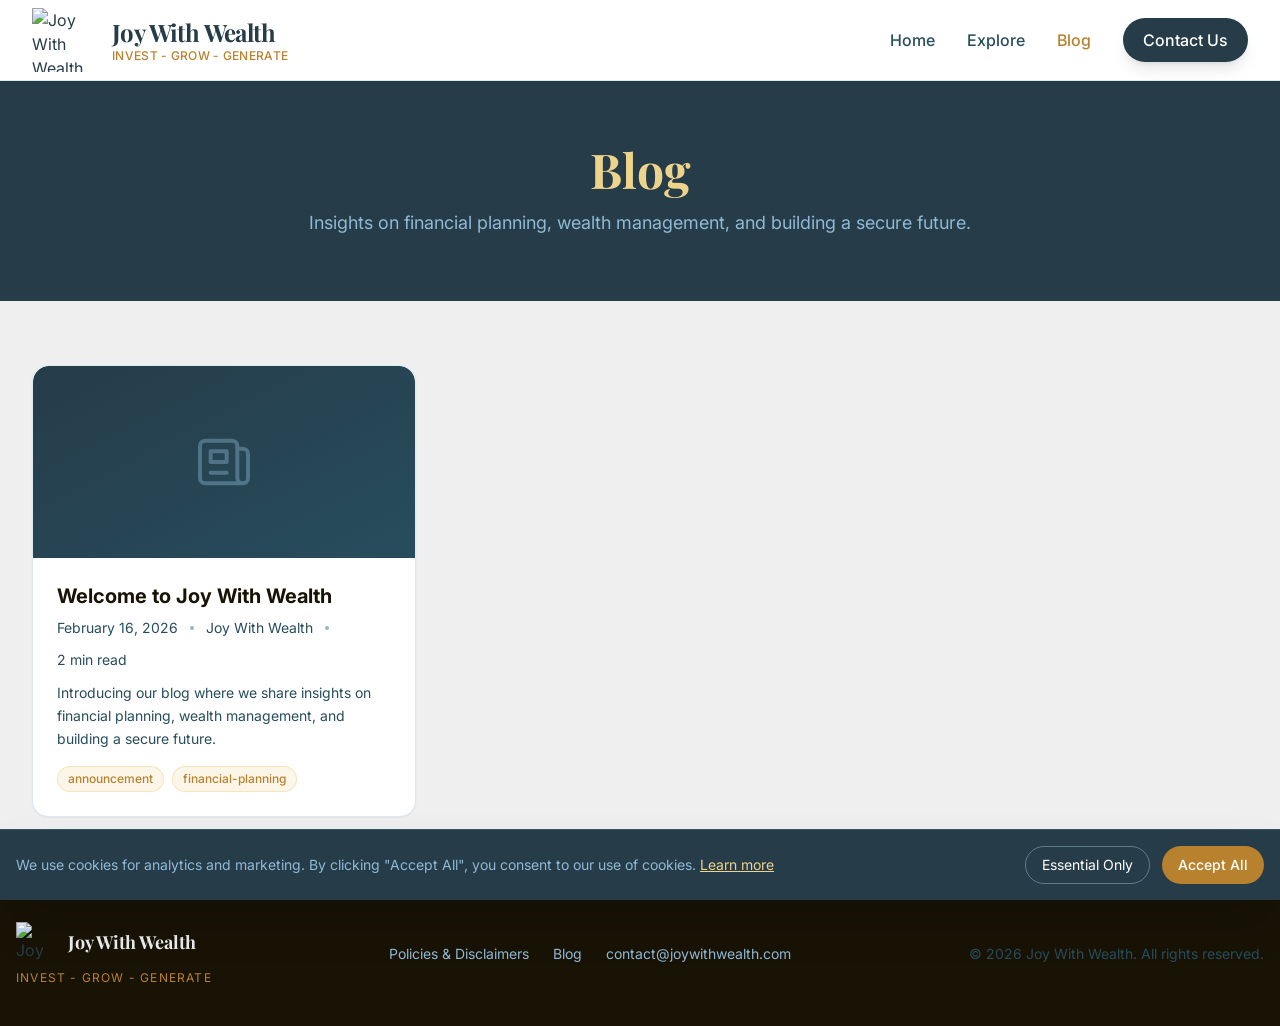
==== blog/index.html @ 0e6ab683 "Initial site content Static site with homepage, explore, blog, policies, and 404 pages. Blog uses cl" ====
<!DOCTYPE html>
<html lang="en">
<head>
    <meta charset="UTF-8">
    <meta name="viewport" content="width=device-width, initial-scale=1.0">
    <title>Blog - Joy With Wealth</title>
    <meta name="description" content="Insights on financial planning, wealth management, and building a secure future from Joy With Wealth.">
    <meta name="robots" content="index, follow">
    <link rel="canonical" href="https://joywithwealth.com/blog/">

    <!-- Open Graph -->
    <meta property="og:title" content="Blog - Joy With Wealth">
    <meta property="og:description" content="Insights on financial planning, wealth management, and building a secure future.">
    <meta property="og:type" content="website">
    <meta property="og:url" content="https://joywithwealth.com/blog/">
    <meta property="og:site_name" content="Joy With Wealth">

    <!-- Tailwind CSS -->
    <script src="/assets/js/tailwind.js"></script>
    <script src="/assets/js/tailwind-config.js"></script>

    <!-- Google Fonts -->
    <link rel="preconnect" href="https://fonts.googleapis.com">
    <link rel="preconnect" href="https://fonts.gstatic.com" crossorigin>
    <link href="https://fonts.googleapis.com/css2?family=Inter:wght@300;400;600&family=Playfair+Display:wght@700&display=swap" rel="stylesheet">

    <style>
        html { scroll-behavior: smooth; }
        ::-webkit-scrollbar { width: 10px; }
        ::-webkit-scrollbar-track { background: #EFEFEF; }
        ::-webkit-scrollbar-thumb { background: #90B9D5; border-radius: 5px; }
        ::-webkit-scrollbar-thumb:hover { background: #548DB3; }
    </style>
</head>
<body class="bg-off-white text-tar-blue font-sans selection:bg-honey-bronze selection:text-pitch-black">

    <!-- Navigation -->
    <nav class="sticky top-0 z-50 bg-pure-white/95 backdrop-blur-sm shadow-sm border-b border-powder-blue/30">
        <div class="max-w-7xl mx-auto px-4 sm:px-6 lg:px-8">
            <div class="flex justify-between items-center h-20">
                <div class="flex items-center gap-4">
                    <div class="w-16 h-16 flex-shrink-0">
                        <img src="/assets/images/logonew.svg" alt="Joy With Wealth logo" width="64" height="64">
                    </div>
                    <div class="flex flex-col">
                        <a href="/" class="font-serif text-2xl font-bold text-tar-blue tracking-tight">Joy With Wealth</a>
                        <span class="text-xs font-medium text-dark-goldenrod tracking-wide uppercase">Invest - Grow - Generate</span>
                    </div>
                </div>
                <div class="hidden md:flex space-x-8 items-center">
                    <a href="/" class="text-charcoal-blue hover:text-dark-goldenrod font-medium transition-colors duration-200">Home</a>
                    <a href="/explore/" class="text-charcoal-blue hover:text-dark-goldenrod font-medium transition-colors duration-200">Explore</a>
                    <a href="/blog/" class="text-dark-goldenrod font-medium transition-colors duration-200">Blog</a>
                    <a href="/#contact" class="px-5 py-2.5 bg-tar-blue text-pure-white rounded-full font-medium hover:bg-charcoal-blue transition-colors shadow-lg hover:shadow-xl transform hover:-translate-y-0.5 duration-200">Contact Us</a>
                </div>
                <div class="md:hidden flex items-center">
                    <button id="mobile-menu-btn" class="text-tar-blue hover:text-dark-goldenrod focus:outline-none" aria-label="Toggle menu">
                        <svg class="h-8 w-8" fill="none" viewBox="0 0 24 24" stroke="currentColor">
                            <path stroke-linecap="round" stroke-linejoin="round" stroke-width="2" d="M4 6h16M4 12h16M4 18h16"/>
                        </svg>
                    </button>
                </div>
            </div>
        </div>
        <div id="mobile-menu" class="hidden md:hidden bg-pure-white border-t border-powder-blue/20">
            <div class="px-4 pt-2 pb-6 space-y-2 shadow-inner">
                <a href="/" class="block px-3 py-3 text-base font-medium text-tar-blue hover:bg-off-white hover:text-dark-goldenrod rounded-md">Home</a>
                <a href="/explore/" class="block px-3 py-3 text-base font-medium text-tar-blue hover:bg-off-white hover:text-dark-goldenrod rounded-md">Explore</a>
                <a href="/blog/" class="block px-3 py-3 text-base font-medium text-dark-goldenrod hover:bg-off-white rounded-md">Blog</a>
                <a href="/#contact" class="block px-3 py-3 text-base font-medium text-tar-blue hover:bg-off-white hover:text-dark-goldenrod rounded-md">Contact</a>
            </div>
        </div>
    </nav>

    <!-- Hero -->
    <section class="bg-tar-blue text-pure-white py-16">
        <div class="max-w-4xl mx-auto px-4 text-center">
            <h1 class="text-4xl md:text-5xl font-serif font-bold text-light-gold mb-4">Blog</h1>
            <p class="text-powder-blue text-lg max-w-2xl mx-auto">Insights on financial planning, wealth management, and building a secure future.</p>
        </div>
    </section>

    <!-- Blog Posts Grid -->
    <main class="max-w-7xl mx-auto px-4 sm:px-6 lg:px-8 py-16">

        <!-- Loading State -->
        <div id="blog-loading" class="text-center py-20">
            <div class="inline-block w-8 h-8 border-4 border-powder-blue border-t-dark-goldenrod rounded-full animate-spin"></div>
            <p class="mt-4 text-charcoal-blue">Loading posts...</p>
        </div>

        <!-- Posts Container -->
        <div id="blog-posts" class="hidden grid grid-cols-1 md:grid-cols-2 lg:grid-cols-3 gap-8"></div>

    </main>

    <!-- Footer -->
    <footer class="bg-pitch-black py-10 border-t border-charcoal-blue">
        <div class="max-w-7xl mx-auto px-4">
            <div class="flex flex-col md:flex-row justify-between items-center gap-6">
                <div class="flex flex-col items-center md:items-start gap-2">
                    <div class="flex items-center gap-3">
                        <img src="/assets/images/logonew.svg" alt="Joy With Wealth" class="w-10 h-10">
                        <span class="font-serif text-lg font-bold text-off-white">Joy With Wealth</span>
                    </div>
                    <span class="text-xs text-dark-goldenrod uppercase tracking-widest">Invest - Grow - Generate</span>
                </div>
                <div class="flex flex-wrap gap-6 text-sm">
                    <a href="/policies/" class="text-powder-blue hover:text-light-gold transition-colors">Policies & Disclaimers</a>
                    <a href="/blog/" class="text-powder-blue hover:text-light-gold transition-colors">Blog</a>
                    <a href="mailto:contact@joywithwealth.com" class="text-powder-blue hover:text-light-gold transition-colors">contact@joywithwealth.com</a>
                </div>
                <p class="text-charcoal-blue text-sm">&copy; 2026 Joy With Wealth. All rights reserved.</p>
            </div>
        </div>
    </footer>

    <script src="/assets/js/blog-list.js"></script>
    <script src="/assets/js/common.js"></script>
</body>
</html>
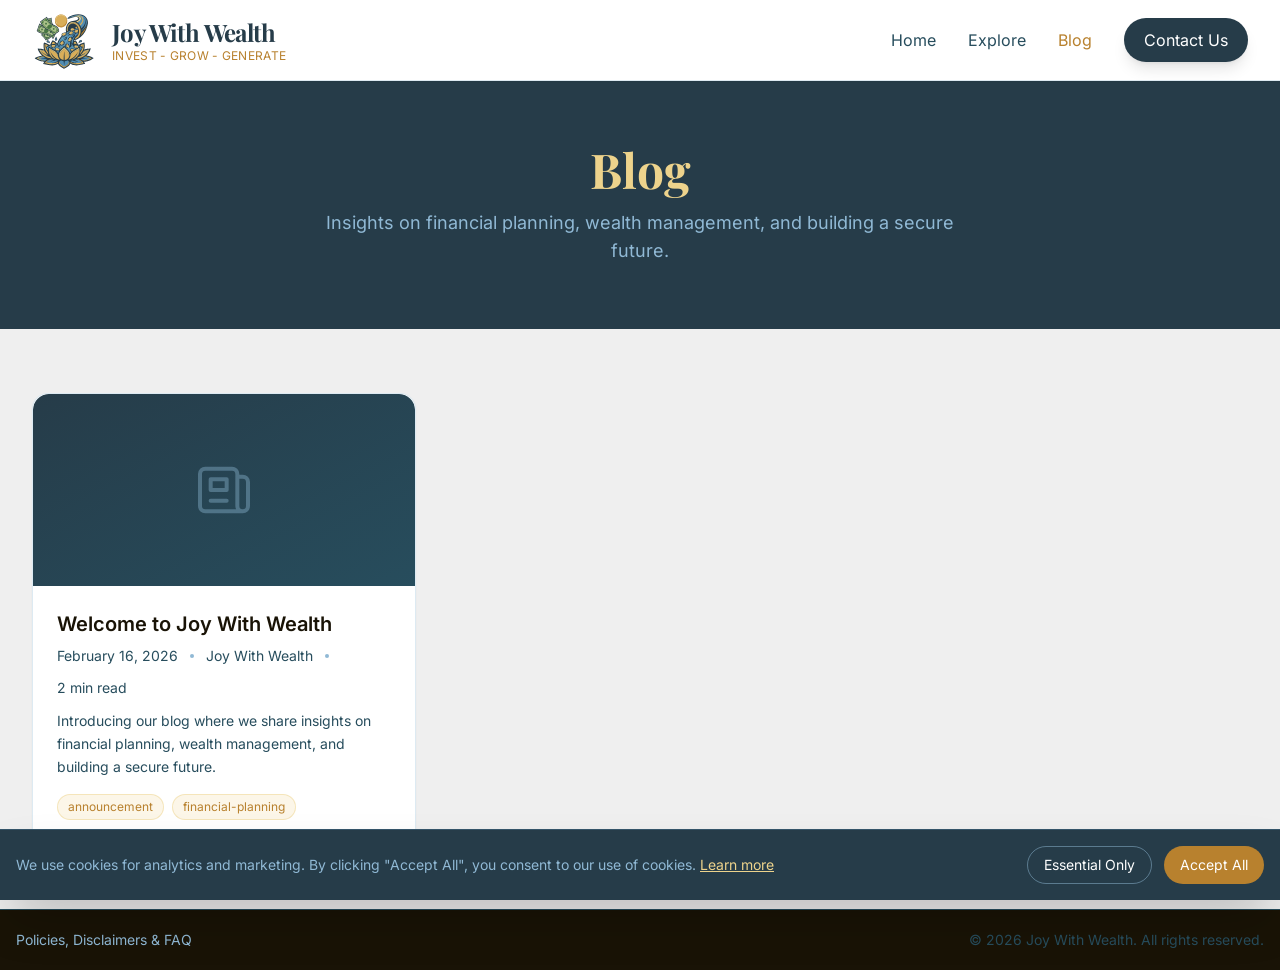
==== commit 72cd9317: "Rework site content, self-host assets, rewrite policies - Homepage: rebuild around founder content (" ====
--- a/blog/index.html
+++ b/blog/index.html
@@ -19,10 +19,8 @@
     <script src="/assets/js/tailwind.js"></script>
     <script src="/assets/js/tailwind-config.js"></script>
 
-    <!-- Google Fonts -->
-    <link rel="preconnect" href="https://fonts.googleapis.com">
-    <link rel="preconnect" href="https://fonts.gstatic.com" crossorigin>
-    <link href="https://fonts.googleapis.com/css2?family=Inter:wght@300;400;600&family=Playfair+Display:wght@700&display=swap" rel="stylesheet">
+    <!-- Fonts (self-hosted) -->
+    <link rel="stylesheet" href="/assets/css/fonts.css">
 
     <style>
         html { scroll-behavior: smooth; }
@@ -95,21 +93,10 @@
     </main>
 
     <!-- Footer -->
-    <footer class="bg-pitch-black py-10 border-t border-charcoal-blue">
+    <footer class="bg-pitch-black py-5 border-t border-charcoal-blue">
         <div class="max-w-7xl mx-auto px-4">
-            <div class="flex flex-col md:flex-row justify-between items-center gap-6">
-                <div class="flex flex-col items-center md:items-start gap-2">
-                    <div class="flex items-center gap-3">
-                        <img src="/assets/images/logonew.svg" alt="Joy With Wealth" class="w-10 h-10">
-                        <span class="font-serif text-lg font-bold text-off-white">Joy With Wealth</span>
-                    </div>
-                    <span class="text-xs text-dark-goldenrod uppercase tracking-widest">Invest - Grow - Generate</span>
-                </div>
-                <div class="flex flex-wrap gap-6 text-sm">
-                    <a href="/policies/" class="text-powder-blue hover:text-light-gold transition-colors">Policies & Disclaimers</a>
-                    <a href="/blog/" class="text-powder-blue hover:text-light-gold transition-colors">Blog</a>
-                    <a href="mailto:contact@joywithwealth.com" class="text-powder-blue hover:text-light-gold transition-colors">contact@joywithwealth.com</a>
-                </div>
+            <div class="flex flex-col sm:flex-row justify-between items-center gap-3">
+                <a href="/policies/" class="text-sm text-powder-blue hover:text-light-gold transition-colors">Policies, Disclaimers &amp; FAQ</a>
                 <p class="text-charcoal-blue text-sm">&copy; 2026 Joy With Wealth. All rights reserved.</p>
             </div>
         </div>
--- a/assets/css/fonts.css
+++ b/assets/css/fonts.css
@@ -0,0 +1,82 @@
+/* Self-hosted fonts. Generated by fetch-assets.sh from Google Fonts.
+   Do not edit by hand; re-run the script to regenerate. */
+
+/* Inter 300 normal (latin-ext) */
+@font-face {
+  font-family: 'Inter';
+  font-style: normal;
+  font-weight: 300;
+  font-display: swap;
+  src: url(/assets/fonts/inter-300-normal-latin-ext.woff2) format('woff2');
+  unicode-range: U+0100-02BA, U+02BD-02C5, U+02C7-02CC, U+02CE-02D7, U+02DD-02FF, U+0304, U+0308, U+0329, U+1D00-1DBF, U+1E00-1E9F, U+1EF2-1EFF, U+2020, U+20A0-20AB, U+20AD-20C0, U+2113, U+2C60-2C7F, U+A720-A7FF;
+}
+
+/* Inter 300 normal (latin) */
+@font-face {
+  font-family: 'Inter';
+  font-style: normal;
+  font-weight: 300;
+  font-display: swap;
+  src: url(/assets/fonts/inter-300-normal-latin.woff2) format('woff2');
+  unicode-range: U+0000-00FF, U+0131, U+0152-0153, U+02BB-02BC, U+02C6, U+02DA, U+02DC, U+0304, U+0308, U+0329, U+2000-206F, U+20AC, U+2122, U+2191, U+2193, U+2212, U+2215, U+FEFF, U+FFFD;
+}
+
+/* Inter 400 normal (latin-ext) */
+@font-face {
+  font-family: 'Inter';
+  font-style: normal;
+  font-weight: 400;
+  font-display: swap;
+  src: url(/assets/fonts/inter-400-normal-latin-ext.woff2) format('woff2');
+  unicode-range: U+0100-02BA, U+02BD-02C5, U+02C7-02CC, U+02CE-02D7, U+02DD-02FF, U+0304, U+0308, U+0329, U+1D00-1DBF, U+1E00-1E9F, U+1EF2-1EFF, U+2020, U+20A0-20AB, U+20AD-20C0, U+2113, U+2C60-2C7F, U+A720-A7FF;
+}
+
+/* Inter 400 normal (latin) */
+@font-face {
+  font-family: 'Inter';
+  font-style: normal;
+  font-weight: 400;
+  font-display: swap;
+  src: url(/assets/fonts/inter-400-normal-latin.woff2) format('woff2');
+  unicode-range: U+0000-00FF, U+0131, U+0152-0153, U+02BB-02BC, U+02C6, U+02DA, U+02DC, U+0304, U+0308, U+0329, U+2000-206F, U+20AC, U+2122, U+2191, U+2193, U+2212, U+2215, U+FEFF, U+FFFD;
+}
+
+/* Inter 600 normal (latin-ext) */
+@font-face {
+  font-family: 'Inter';
+  font-style: normal;
+  font-weight: 600;
+  font-display: swap;
+  src: url(/assets/fonts/inter-600-normal-latin-ext.woff2) format('woff2');
+  unicode-range: U+0100-02BA, U+02BD-02C5, U+02C7-02CC, U+02CE-02D7, U+02DD-02FF, U+0304, U+0308, U+0329, U+1D00-1DBF, U+1E00-1E9F, U+1EF2-1EFF, U+2020, U+20A0-20AB, U+20AD-20C0, U+2113, U+2C60-2C7F, U+A720-A7FF;
+}
+
+/* Inter 600 normal (latin) */
+@font-face {
+  font-family: 'Inter';
+  font-style: normal;
+  font-weight: 600;
+  font-display: swap;
+  src: url(/assets/fonts/inter-600-normal-latin.woff2) format('woff2');
+  unicode-range: U+0000-00FF, U+0131, U+0152-0153, U+02BB-02BC, U+02C6, U+02DA, U+02DC, U+0304, U+0308, U+0329, U+2000-206F, U+20AC, U+2122, U+2191, U+2193, U+2212, U+2215, U+FEFF, U+FFFD;
+}
+
+/* Playfair Display 700 normal (latin-ext) */
+@font-face {
+  font-family: 'Playfair Display';
+  font-style: normal;
+  font-weight: 700;
+  font-display: swap;
+  src: url(/assets/fonts/playfair-display-700-normal-latin-ext.woff2) format('woff2');
+  unicode-range: U+0100-02BA, U+02BD-02C5, U+02C7-02CC, U+02CE-02D7, U+02DD-02FF, U+0304, U+0308, U+0329, U+1D00-1DBF, U+1E00-1E9F, U+1EF2-1EFF, U+2020, U+20A0-20AB, U+20AD-20C0, U+2113, U+2C60-2C7F, U+A720-A7FF;
+}
+
+/* Playfair Display 700 normal (latin) */
+@font-face {
+  font-family: 'Playfair Display';
+  font-style: normal;
+  font-weight: 700;
+  font-display: swap;
+  src: url(/assets/fonts/playfair-display-700-normal-latin.woff2) format('woff2');
+  unicode-range: U+0000-00FF, U+0131, U+0152-0153, U+02BB-02BC, U+02C6, U+02DA, U+02DC, U+0304, U+0308, U+0329, U+2000-206F, U+20AC, U+2122, U+2191, U+2193, U+2212, U+2215, U+FEFF, U+FFFD;
+}
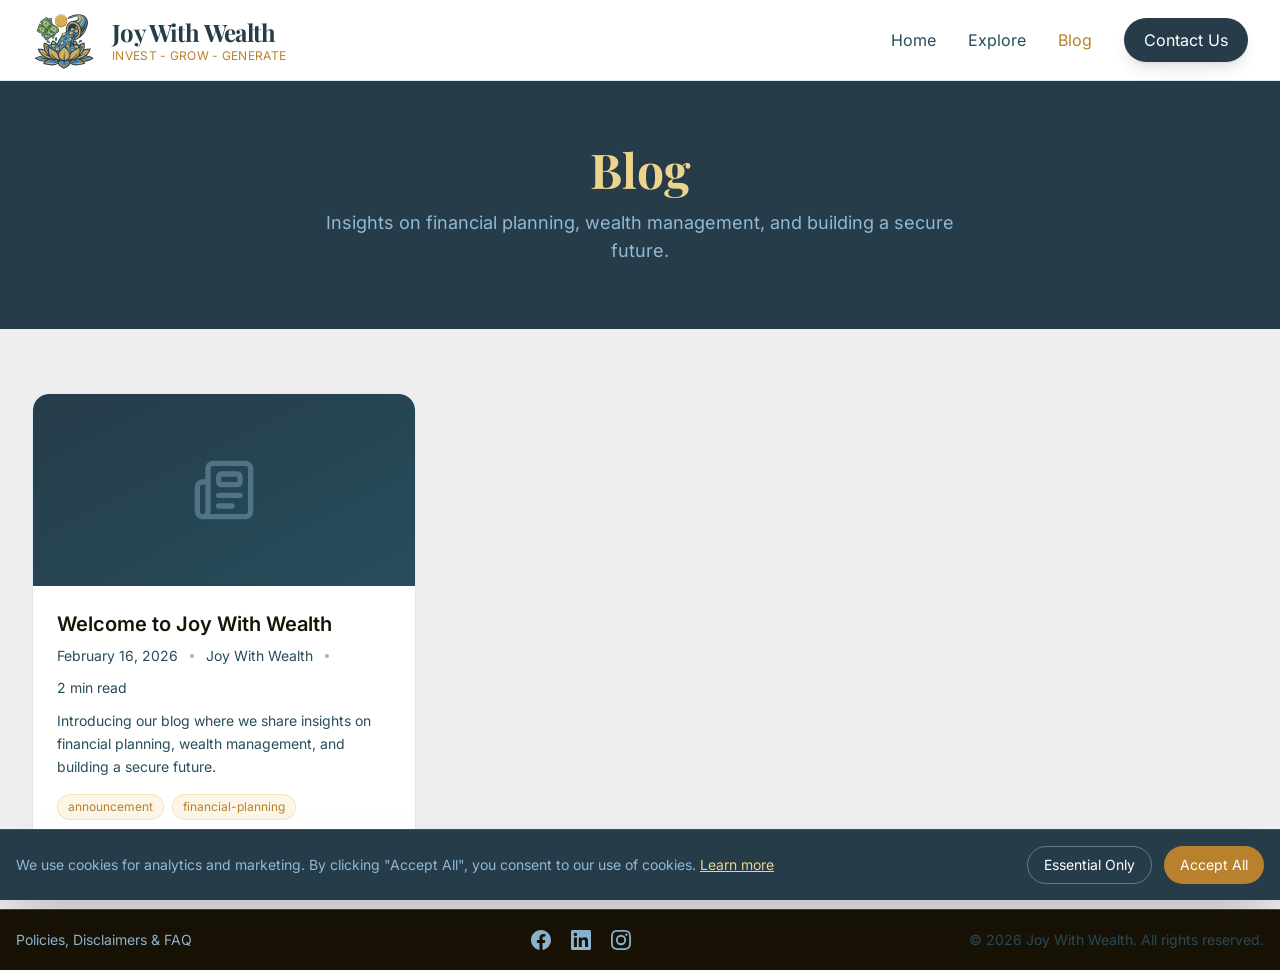
==== commit e05d1dd2: "Apply founder content edits, add social links, move icons to Lucide - Content: founder-requested cop" ====
--- a/blog/index.html
+++ b/blog/index.html
@@ -53,9 +53,7 @@
                 </div>
                 <div class="md:hidden flex items-center">
                     <button id="mobile-menu-btn" class="text-tar-blue hover:text-dark-goldenrod focus:outline-none" aria-label="Toggle menu">
-                        <svg class="h-8 w-8" fill="none" viewBox="0 0 24 24" stroke="currentColor">
-                            <path stroke-linecap="round" stroke-linejoin="round" stroke-width="2" d="M4 6h16M4 12h16M4 18h16"/>
-                        </svg>
+                        <i data-lucide="menu" class="h-8 w-8"></i>
                     </button>
                 </div>
             </div>
@@ -95,13 +93,27 @@
     <!-- Footer -->
     <footer class="bg-pitch-black py-5 border-t border-charcoal-blue">
         <div class="max-w-7xl mx-auto px-4">
-            <div class="flex flex-col sm:flex-row justify-between items-center gap-3">
+            <div class="flex flex-col sm:flex-row justify-between items-center gap-4">
                 <a href="/policies/" class="text-sm text-powder-blue hover:text-light-gold transition-colors">Policies, Disclaimers &amp; FAQ</a>
+                <div class="flex items-center gap-5">
+                    <!-- TODO: replace href with the Facebook page URL for "Daljeet Singh Rupaal" -->
+                    <a href="#" aria-label="Facebook" class="text-powder-blue hover:text-light-gold transition-colors">
+                        <i data-lucide="facebook" class="w-5 h-5"></i>
+                    </a>
+                    <a href="https://www.linkedin.com/in/daljeet-rupaal" target="_blank" rel="noopener noreferrer" aria-label="LinkedIn" class="text-powder-blue hover:text-light-gold transition-colors">
+                        <i data-lucide="linkedin" class="w-5 h-5"></i>
+                    </a>
+                    <a href="https://www.instagram.com/daljeetrupaal" target="_blank" rel="noopener noreferrer" aria-label="Instagram" class="text-powder-blue hover:text-light-gold transition-colors">
+                        <i data-lucide="instagram" class="w-5 h-5"></i>
+                    </a>
+                </div>
                 <p class="text-charcoal-blue text-sm">&copy; 2026 Joy With Wealth. All rights reserved.</p>
             </div>
         </div>
     </footer>
 
+    <script src="/assets/js/lucide.min.js"></script>
+    <script src="/assets/js/brand-icons.js"></script>
     <script src="/assets/js/blog-list.js"></script>
     <script src="/assets/js/common.js"></script>
 </body>
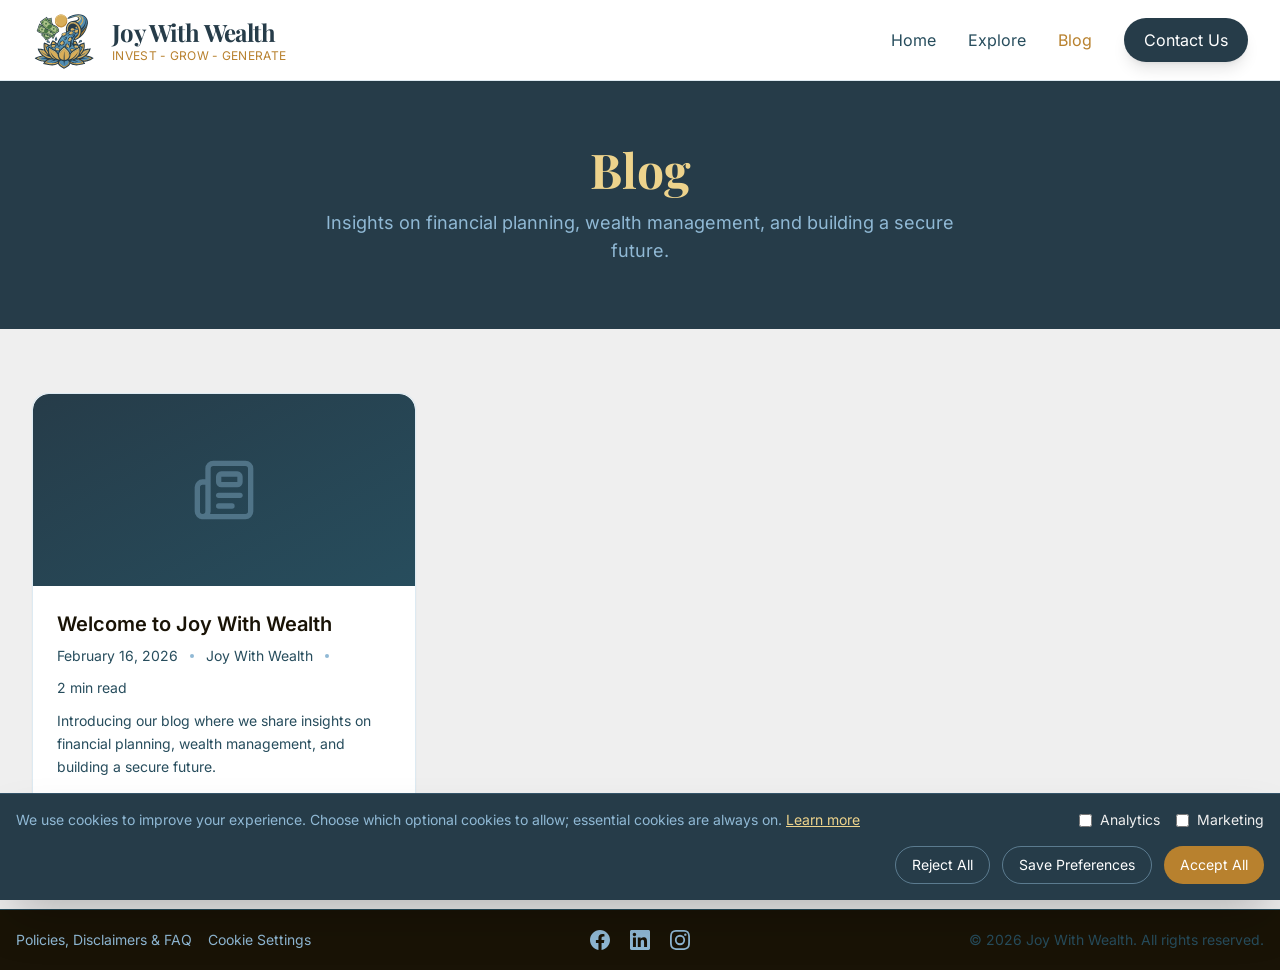
==== commit 309c7118: "Apply India compliance fixes across site and policies - Advertising/SEBI: drop "guaranteed solution"" ====
--- a/blog/index.html
+++ b/blog/index.html
@@ -94,7 +94,10 @@
     <footer class="bg-pitch-black py-5 border-t border-charcoal-blue">
         <div class="max-w-7xl mx-auto px-4">
             <div class="flex flex-col sm:flex-row justify-between items-center gap-4">
-                <a href="/policies/" class="text-sm text-powder-blue hover:text-light-gold transition-colors">Policies, Disclaimers &amp; FAQ</a>
+                <div class="flex flex-wrap items-center justify-center gap-x-4 gap-y-1">
+                    <a href="/policies/" class="text-sm text-powder-blue hover:text-light-gold transition-colors">Policies, Disclaimers &amp; FAQ</a>
+                    <button type="button" onclick="if(window.jwwManageConsent)jwwManageConsent()" class="text-sm text-powder-blue hover:text-light-gold transition-colors bg-transparent border-0 p-0 cursor-pointer">Cookie Settings</button>
+                </div>
                 <div class="flex items-center gap-5">
                     <!-- TODO: replace href with the Facebook page URL for "Daljeet Singh Rupaal" -->
                     <a href="#" aria-label="Facebook" class="text-powder-blue hover:text-light-gold transition-colors">
